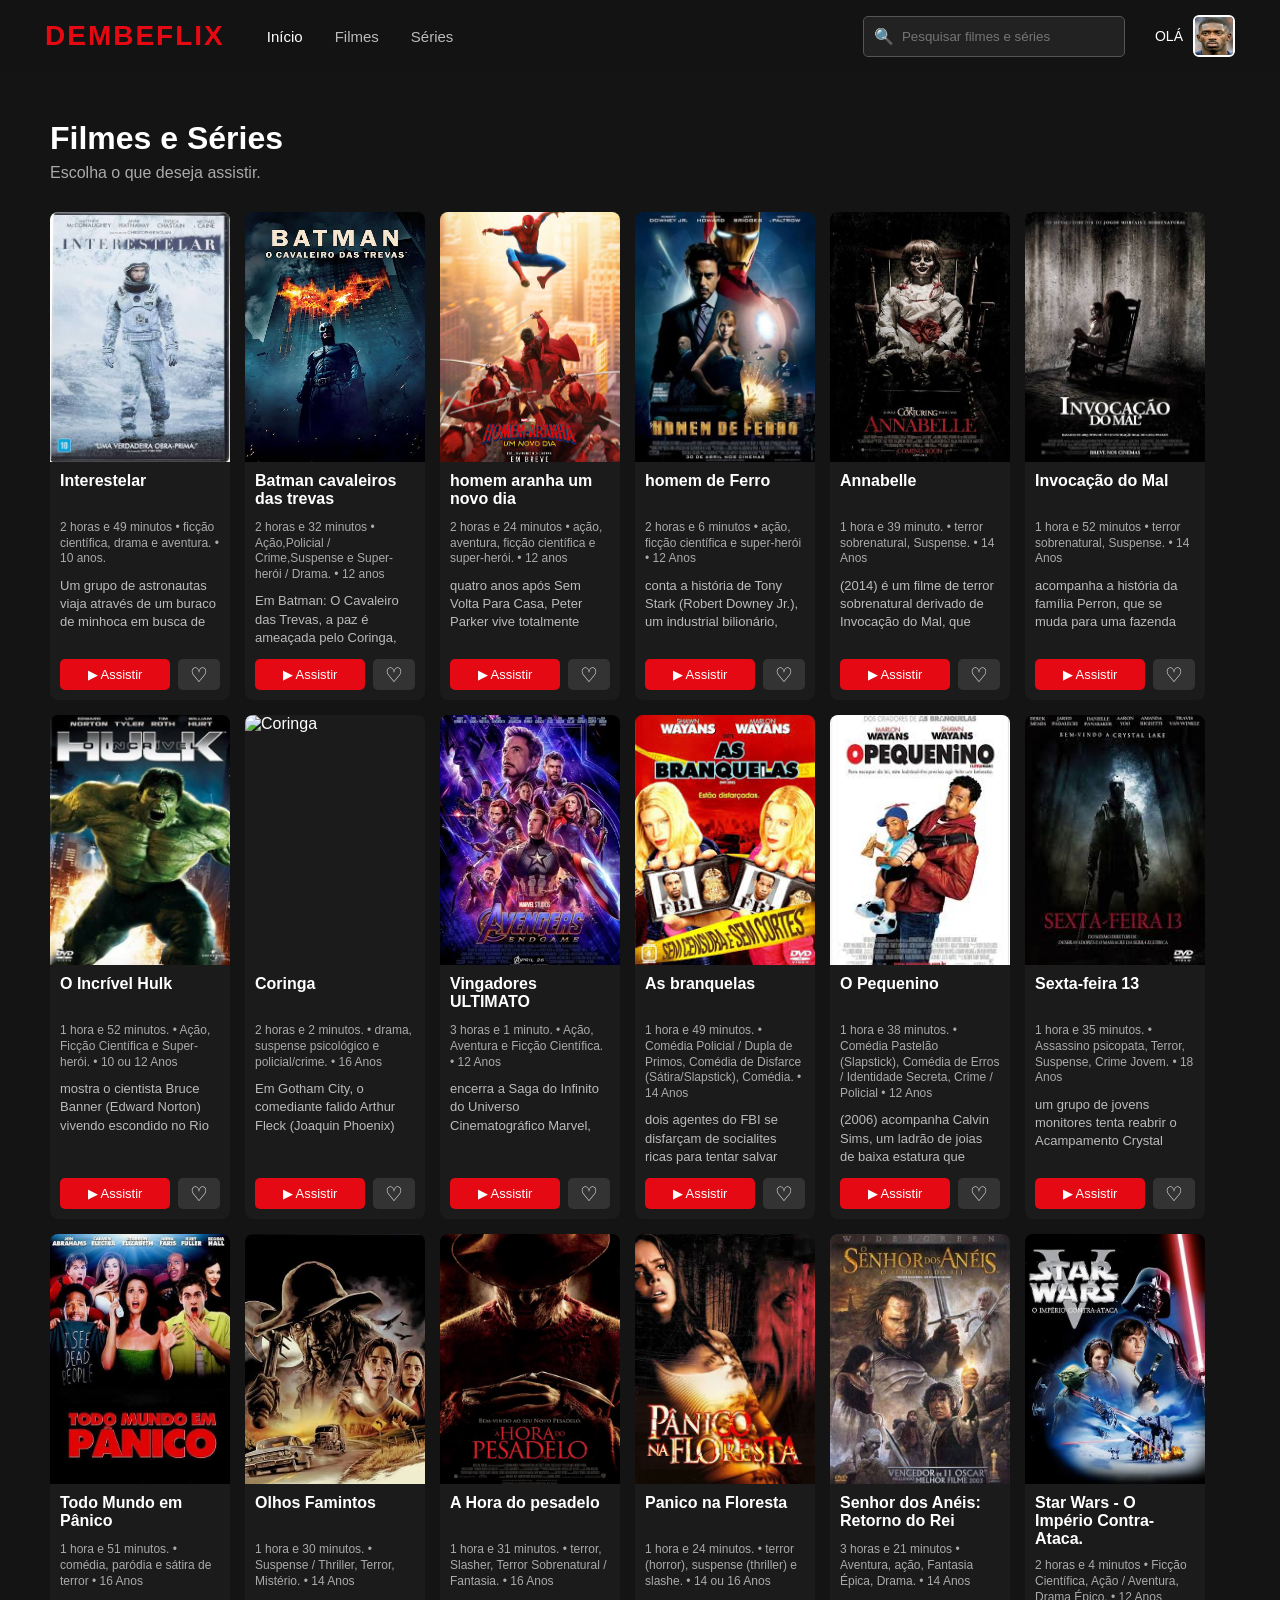
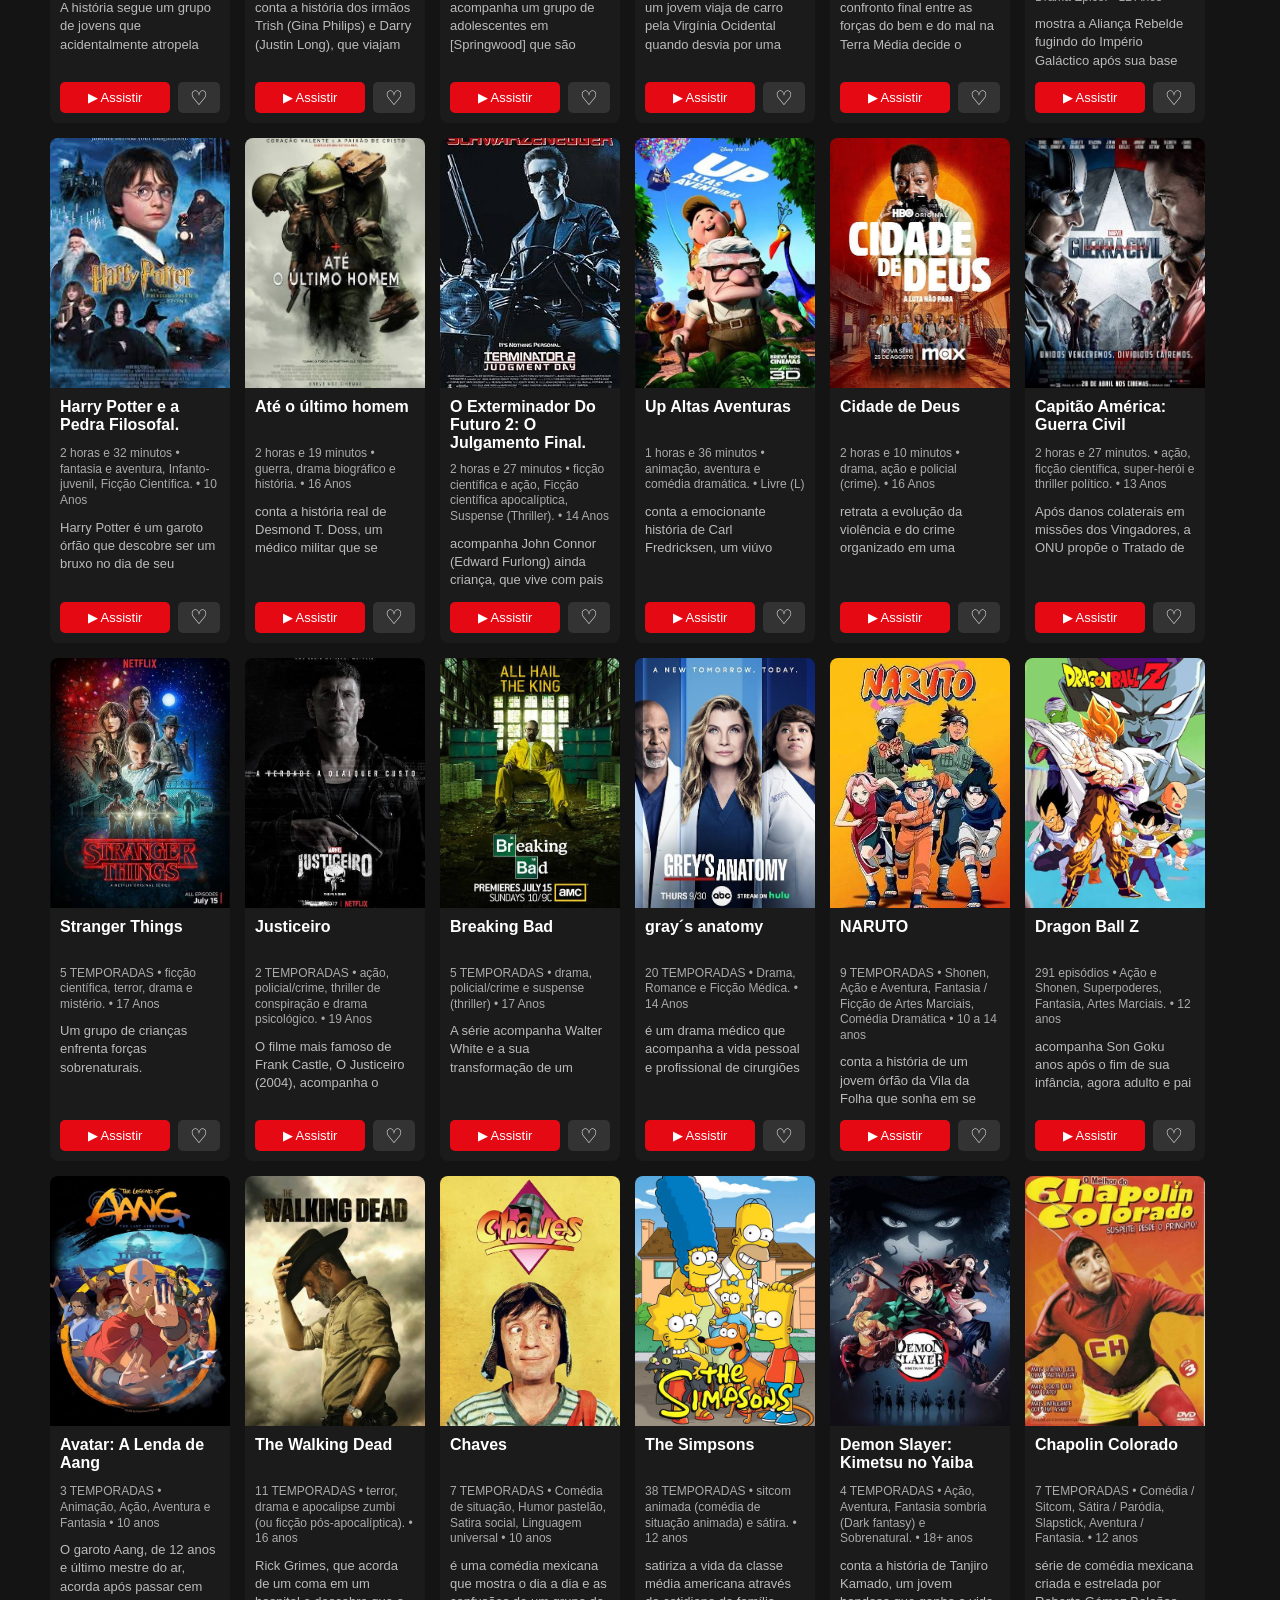
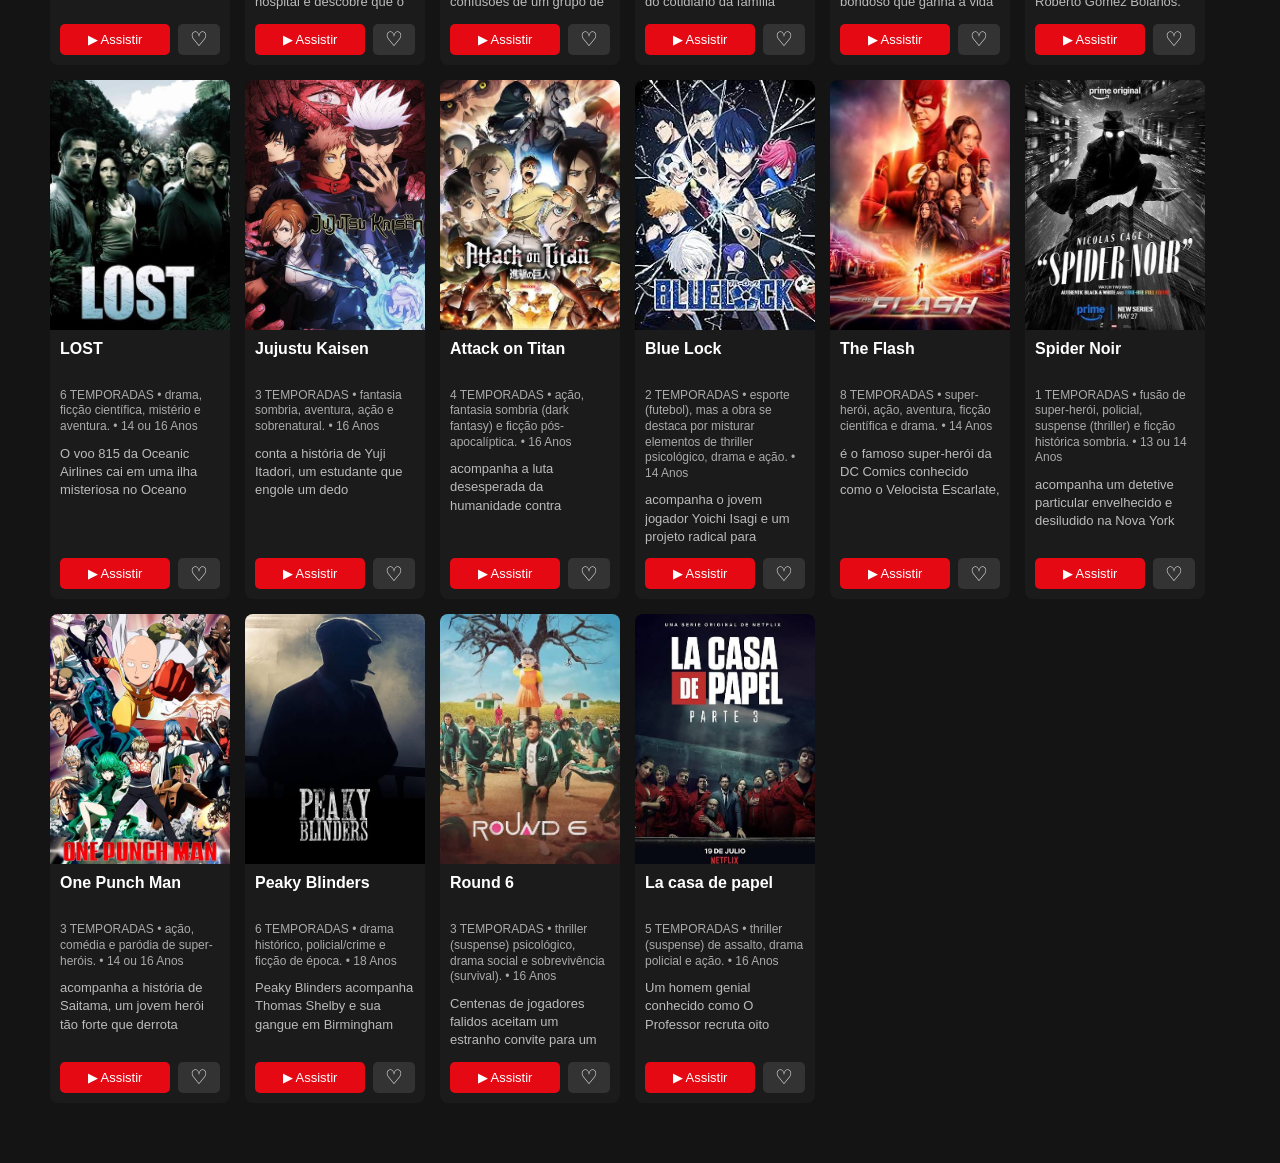
==== ProjetoNetflix/ProjetoNetflix/catalogo.html @ ec359201 "Add files via upload" ====
<!DOCTYPE html>

<html lang="pt-BR">

<head>

    <meta charset="UTF-8">


    <meta
        name="viewport"
        content="width=device-width, initial-scale=1.0"
    >


    <title>DEMBEFLIX</title>


    <!-- ALTERAÇÃO 21/08 - CSS DO CATÁLOGO -->

    <link
        rel="stylesheet"
        href="catalogo.css"
    >


</head>


<body>



    <!-- ================================= -->
    <!-- ALTERAÇÃO 21/08 - MENU PRINCIPAL -->
    <!-- ================================= -->

    <header class="navbarCatalogo">


        <div class="ladoEsquerdo">


            <div class="logo">

                DEMBEFLIX

            </div>



            <!-- ALTERAÇÃO 21/08 - FILMES / SÉRIES -->

            <nav class="menuCatalogo">


                <button
                    class="menuAtivo"
                    data-tipo="todos"
                >

                    Início

                </button>


                <button data-tipo="filme">

                    Filmes

                </button>


                <button data-tipo="serie">

                    Séries

                </button>


            </nav>


        </div>



        <div class="ladoDireito">



            <!-- ================================= -->
            <!-- ALTERAÇÃO 21/08 - BARRA DE BUSCA -->
            <!-- ================================= -->

            <div class="pesquisa">


                <span>

                    🔍

                </span>


                <input
                    type="text"
                    id="campoPesquisa"
                    placeholder="Pesquisar filmes e séries"
                >


            </div>



            <!-- ================================= -->
            <!-- ALTERAÇÃO 21/08 - PERFIL -->
            <!-- ================================= -->

            <div class="usuario">


                <span class="ola">

                    OLÁ

                </span>


                <img
                    src="Imagens/dembele.jpg"
                    class="fotoUsuario"
                    id="fotoUsuario"
                    alt="Perfil"
                >



                <!-- ALTERAÇÃO 21/08 - MENU PERFIL -->

                <div
                    class="menuPerfil"
                    id="menuPerfil"
                >


                    <button id="mostrarFavoritos">

                        ♥ Favoritos

                    </button>


                    <a href="index.html">

                        Sair

                    </a>


                </div>


            </div>


        </div>


    </header>



    <!-- ======================================== -->
    <!-- ALTERAÇÃO 21/08 - CONTEÚDO DO CATÁLOGO -->
    <!-- ======================================== -->

    <main class="conteudoCatalogo">


        <div class="cabecalhoConteudo">


            <h1 id="tituloCatalogo">

                Filmes e Séries

            </h1>


            <p>

                Escolha o que deseja assistir.

            </p>


        </div>



        <!-- ALTERAÇÃO 21/08 - CARDS -->

        <div
            id="gradeCatalogo"
            class="gradeCatalogo"
        >

        </div>


    </main>



    <!-- ALTERAÇÃO 21/08 - JAVASCRIPT DO CATÁLOGO -->

    <script
        type="module"
        src="catalogo.js"
    >
    </script>


</body>

</html>
---- ProjetoNetflix/ProjetoNetflix/catalogo.css ----
/* ======================================== */
/* ALTERAÇÃO 21/08 - DESIGN DO CATÁLOGO */
/* ======================================== */


*{

    margin:0;

    padding:0;

    box-sizing:border-box;

}


body{

    font-family:
        Arial,
        Helvetica,
        sans-serif;


    background:#141414;

    color:white;

}



/* ================================= */
/* ALTERAÇÃO 21/08 - NAVBAR */
/* ================================= */

.navbarCatalogo{

    position:fixed;


    top:0;


    width:100%;


    padding:15px 45px;


    background:rgba(20,20,20,0.95);


    display:flex;


    justify-content:space-between;

    align-items:center;


    z-index:1000;

}


.ladoEsquerdo,
.ladoDireito{

    display:flex;

    align-items:center;

    gap:30px;

}


.logo{

    color:#e50914;


    font-size:28px;


    font-weight:bold;


    letter-spacing:2px;

}



/* ================================= */
/* ALTERAÇÃO 21/08 - MENU */
/* ================================= */

.menuCatalogo{

    display:flex;

    gap:8px;

}


.menuCatalogo button{

    background:none;

    color:#bbb;


    border:none;


    cursor:pointer;


    font-size:15px;


    padding:10px 12px;

}


.menuCatalogo button:hover,
.menuCatalogo .menuAtivo{

    color:white;

}



/* ================================= */
/* ALTERAÇÃO 21/08 - PESQUISA */
/* ================================= */

.pesquisa{

    display:flex;

    align-items:center;


    background:#222;


    border:1px solid #555;

    border-radius:5px;


    padding:4px 10px;

}


.pesquisa input{

    width:220px;


    background:none;


    border:none;


    outline:none;


    color:white;


    padding:8px;

}



/* ================================= */
/* ALTERAÇÃO 21/08 - PERFIL */
/* ================================= */

.usuario{

    position:relative;


    display:flex;


    align-items:center;


    gap:10px;

}


.ola{

    font-size:14px;

}


.fotoUsuario{

    width:42px;

    height:42px;


    border-radius:6px;


    border:2px solid white;


    cursor:pointer;

}



/* ALTERAÇÃO 21/08 - MENU DO PERFIL */

.menuPerfil{

    position:absolute;


    right:0;

    top:55px;


    width:160px;


    background:#222;


    border:1px solid #444;


    border-radius:5px;


    display:none;


    overflow:hidden;

}


.menuPerfil.aberto{

    display:block;

}


.menuPerfil button,
.menuPerfil a{

    display:block;


    width:100%;


    padding:13px;


    background:none;


    border:none;


    color:white;


    text-align:left;


    text-decoration:none;


    cursor:pointer;

}


.menuPerfil button:hover,
.menuPerfil a:hover{

    background:#333;

}



/* ================================= */
/* ALTERAÇÃO 21/08 - CONTEÚDO */
/* ================================= */

.conteudoCatalogo{

    padding:120px 50px 60px;

}


.cabecalhoConteudo{

    margin-bottom:30px;

}


.cabecalhoConteudo h1{

    font-size:32px;

}


.cabecalhoConteudo p{

    color:#aaa;

    margin-top:7px;

}



/* ================================= */
/* ALTERAÇÃO 21/08 - GRADE DOS CARDS */
/* ================================= */

.gradeCatalogo{

    display:grid;

    grid-template-columns:
        repeat(
            auto-fill,
            180px
        );

    gap:15px;

    justify-content:flex-start;

}



/* ================================= */
/* ALTERAÇÃO 21/08 - CARDS */
/* ================================= */

.cardCatalogo{

    width:180px;

    min-width:180px;

    max-width:180px;

    background:#1b1b1b;

    border-radius:8px;

    overflow:hidden;

    transition:0.3s;

    position:relative;

    display:flex;

    flex-direction:column;

}


.cardCatalogo:hover{

    transform:translateY(-6px);


    box-shadow:
        0 10px 30px rgba(0,0,0,0.7);

}


.cardCatalogo img{

    width:100%;

    height:250px;

    object-fit:cover;

}


.infoCard{

    padding:10px;

    flex:1;

    display:flex;

    flex-direction:column;

}


.infoCard h3{

    font-size:16px;

    margin-bottom:10px;

    min-height:38px;

    overflow:hidden;

}



/* ALTERAÇÃO 21/08 - DURAÇÃO / GÊNERO / CLASSIFICAÇÃO */

.detalhes{

    color:#aaa;

    font-size:12px;

    line-height:1.3;

    min-height:34px;

    margin-bottom:10px;

    overflow:hidden;

}



/* ALTERAÇÃO 21/08 - DESCRIÇÃO */

.descricao{

    color:#bbb;

    font-size:13px;

    line-height:1.4;

    height:55px;

    overflow:hidden;

}



/* ALTERAÇÃO 21/08 - BOTÕES */

.acoesCard{

    display:flex;

    gap:8px;

    margin-top:auto;

    padding-top:12px;

}


.assistirCatalogo{

    flex:1;

    background:#e50914;

    color:white;

    text-decoration:none;

    text-align:center;

    padding:8px;

    border-radius:5px;

    font-size:13px;

}



/* ALTERAÇÃO 21/08 - FAVORITO */

.botaoFavorito{

    width:42px;


    background:#333;


    border:none;


    color:white;


    border-radius:5px;


    font-size:20px;


    cursor:pointer;

}


.botaoFavorito.ativo{

    color:#e50914;

}



/* ALTERAÇÃO 21/08 - SEM RESULTADOS */

.mensagemVazia{

    color:#aaa;


    font-size:18px;

}



/* ================================= */
/* ALTERAÇÃO 21/08 - RESPONSIVIDADE */
/* ================================= */

@media(max-width:800px){


    .navbarCatalogo{

        padding:15px 20px;

    }


    .pesquisa{

        display:none;

    }


    .conteudoCatalogo{

        padding-left:20px;

        padding-right:20px;

    }


}
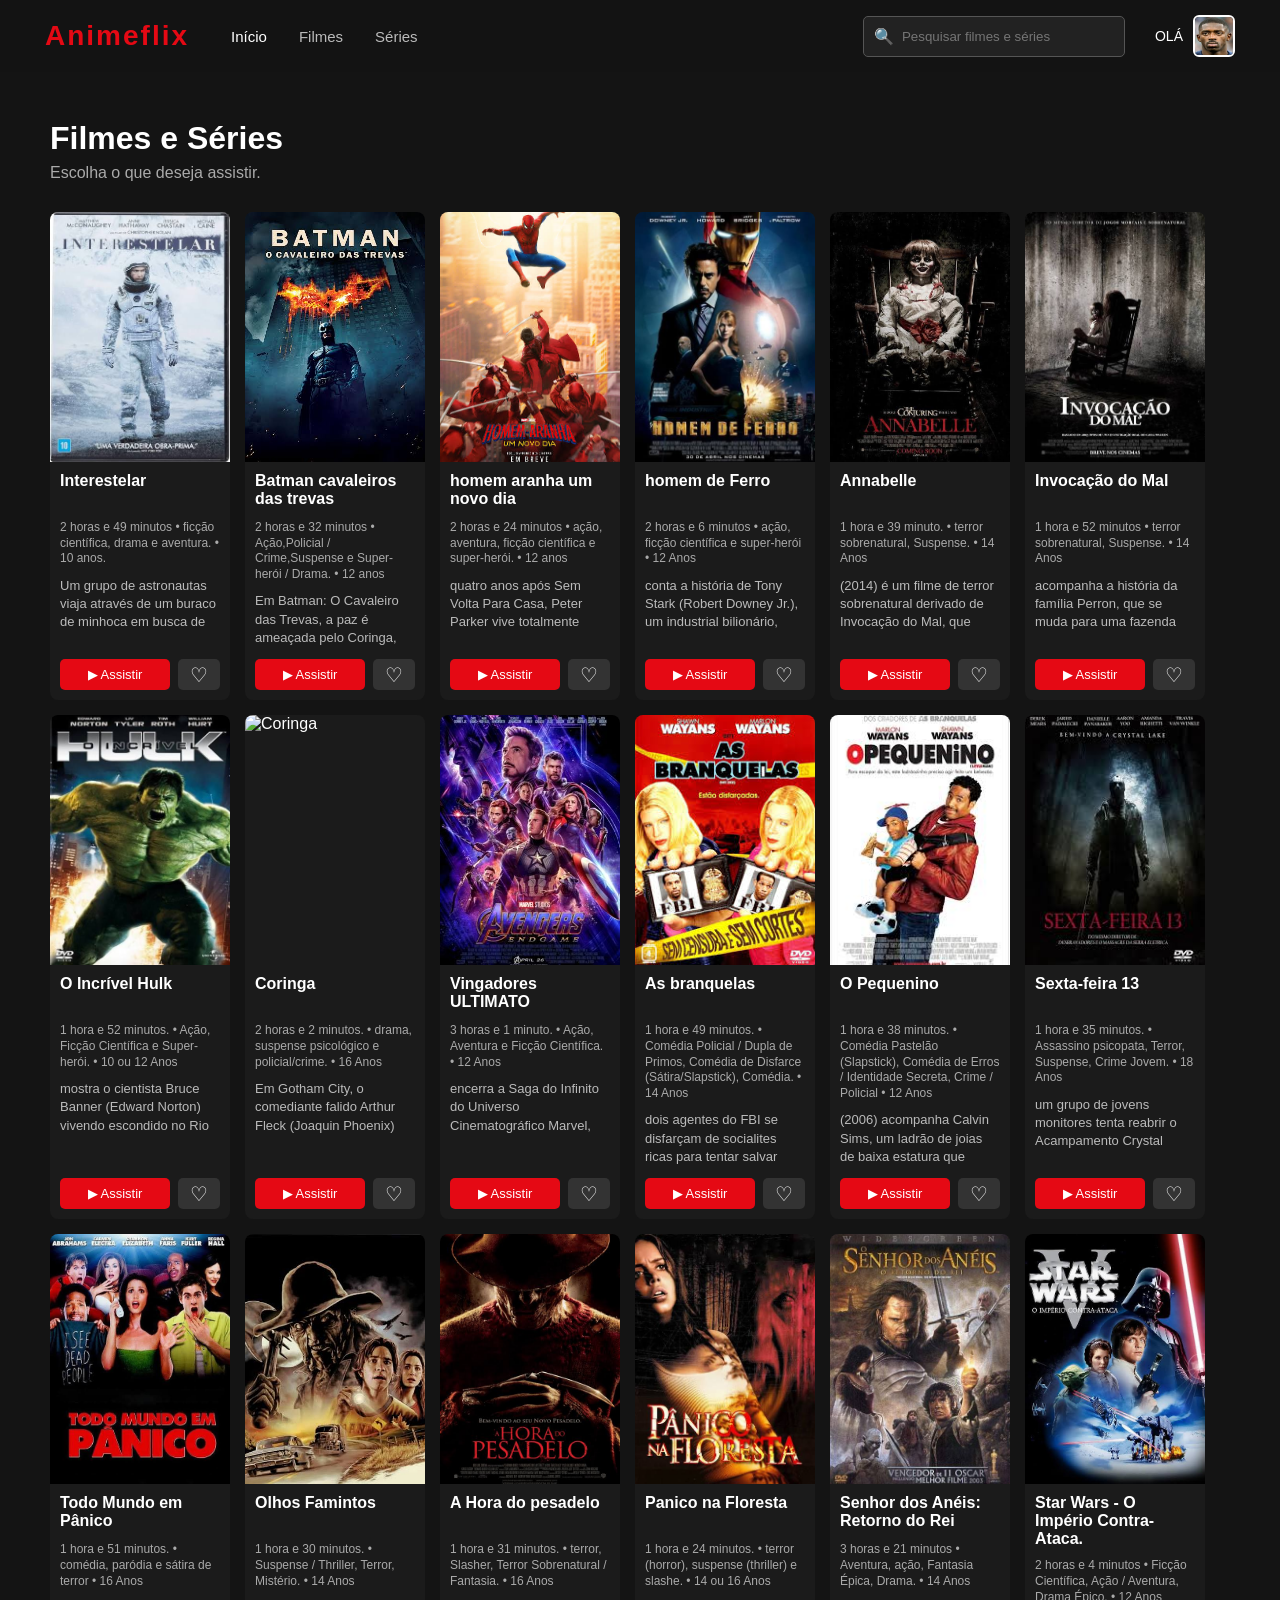
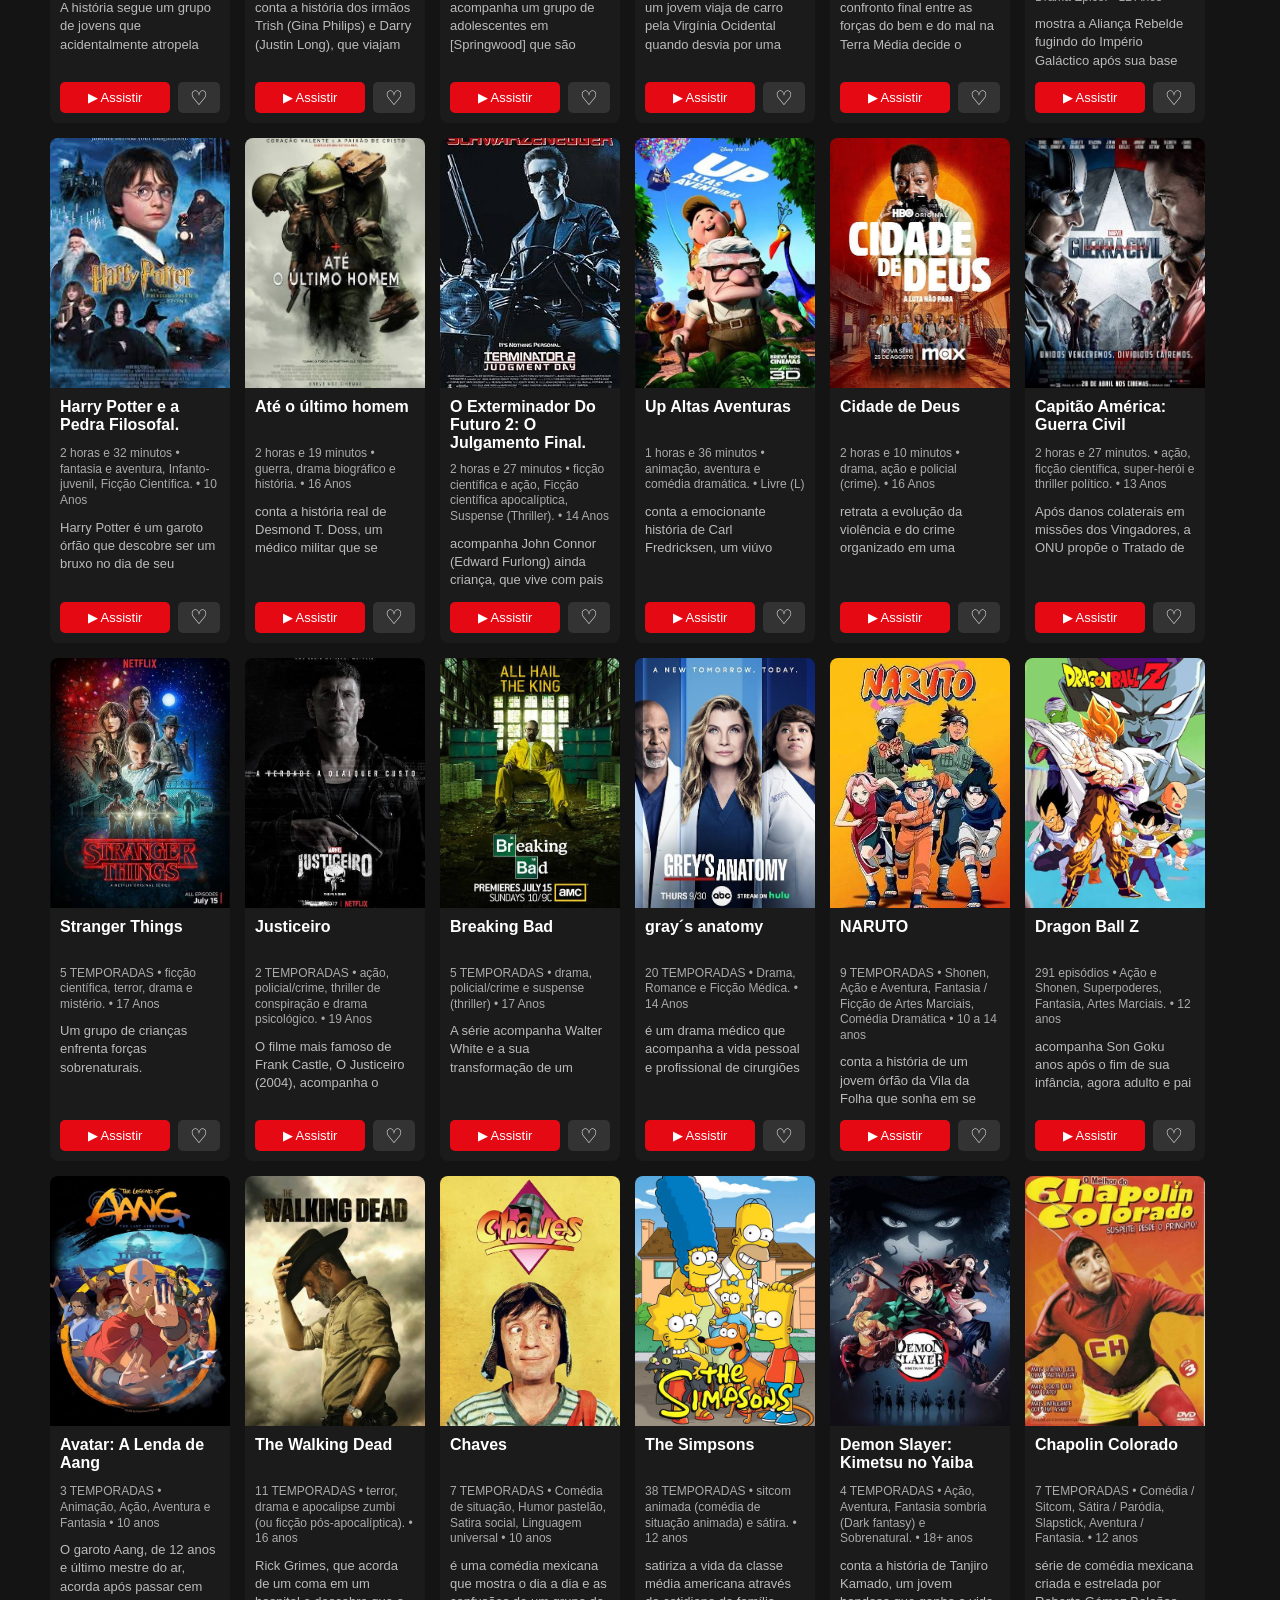
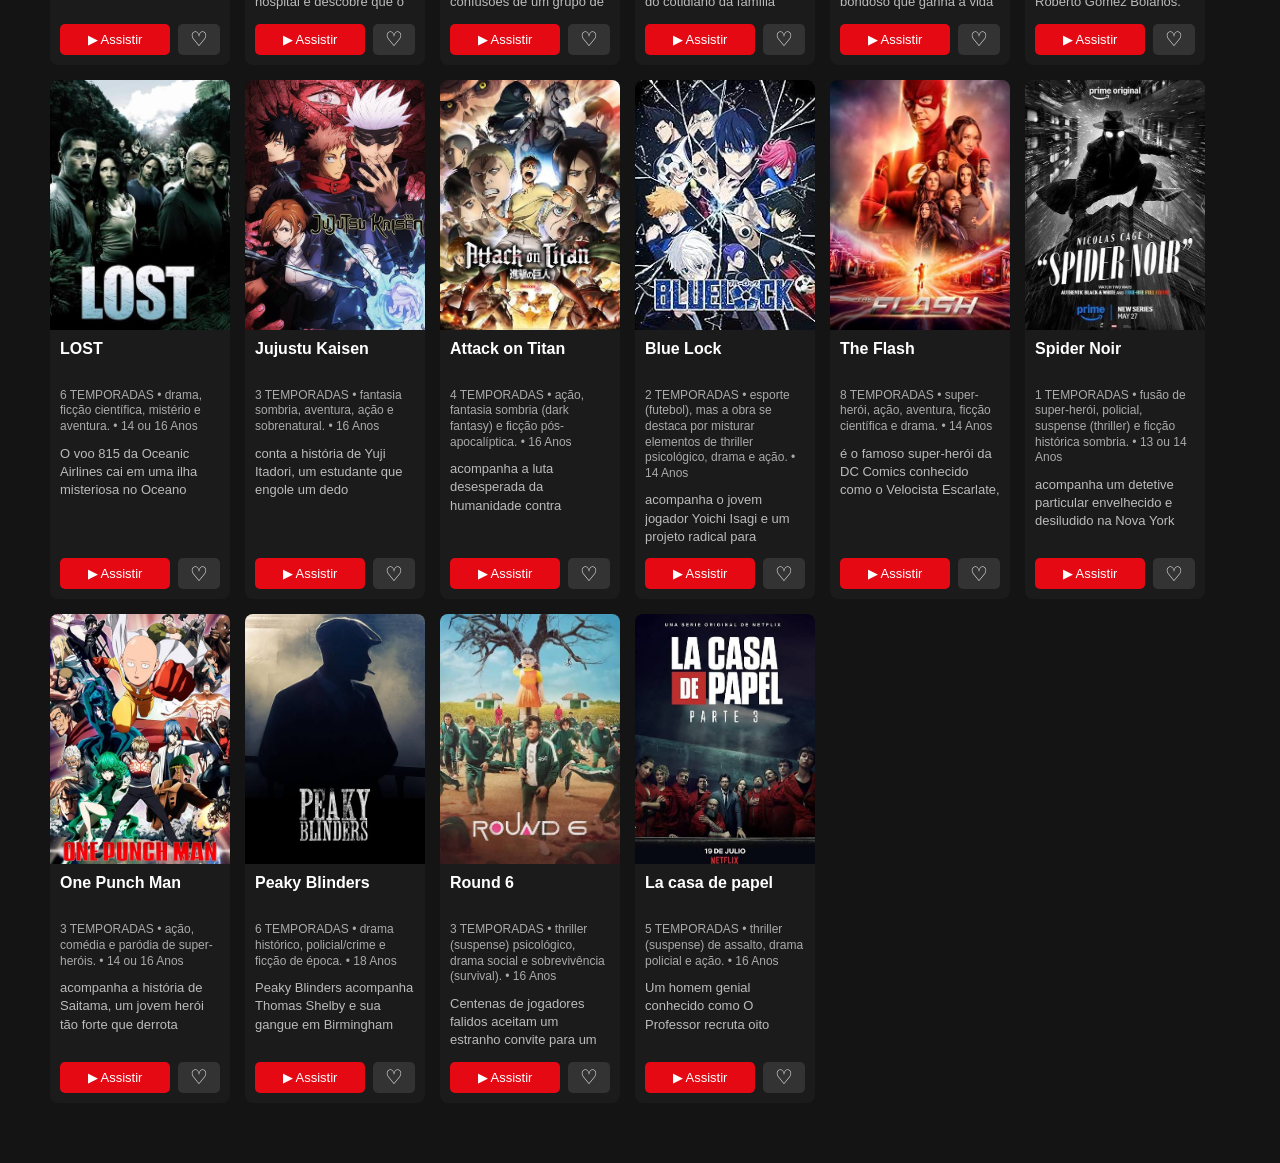
==== commit fc2b5b8c: "Update catalogo.html" ====
--- a/ProjetoNetflix/ProjetoNetflix/catalogo.html
+++ b/ProjetoNetflix/ProjetoNetflix/catalogo.html
@@ -13,7 +13,7 @@
     >
 
 
-    <title>DEMBEFLIX</title>
+    <title>Animeflix</title>
 
 
     <!-- ALTERAÇÃO 21/08 - CSS DO CATÁLOGO -->
@@ -43,7 +43,7 @@
 
             <div class="logo">
 
-                DEMBEFLIX
+                Animeflix
 
             </div>
 
@@ -225,4 +225,4 @@
 
 </body>
 
-</html>+</html>
